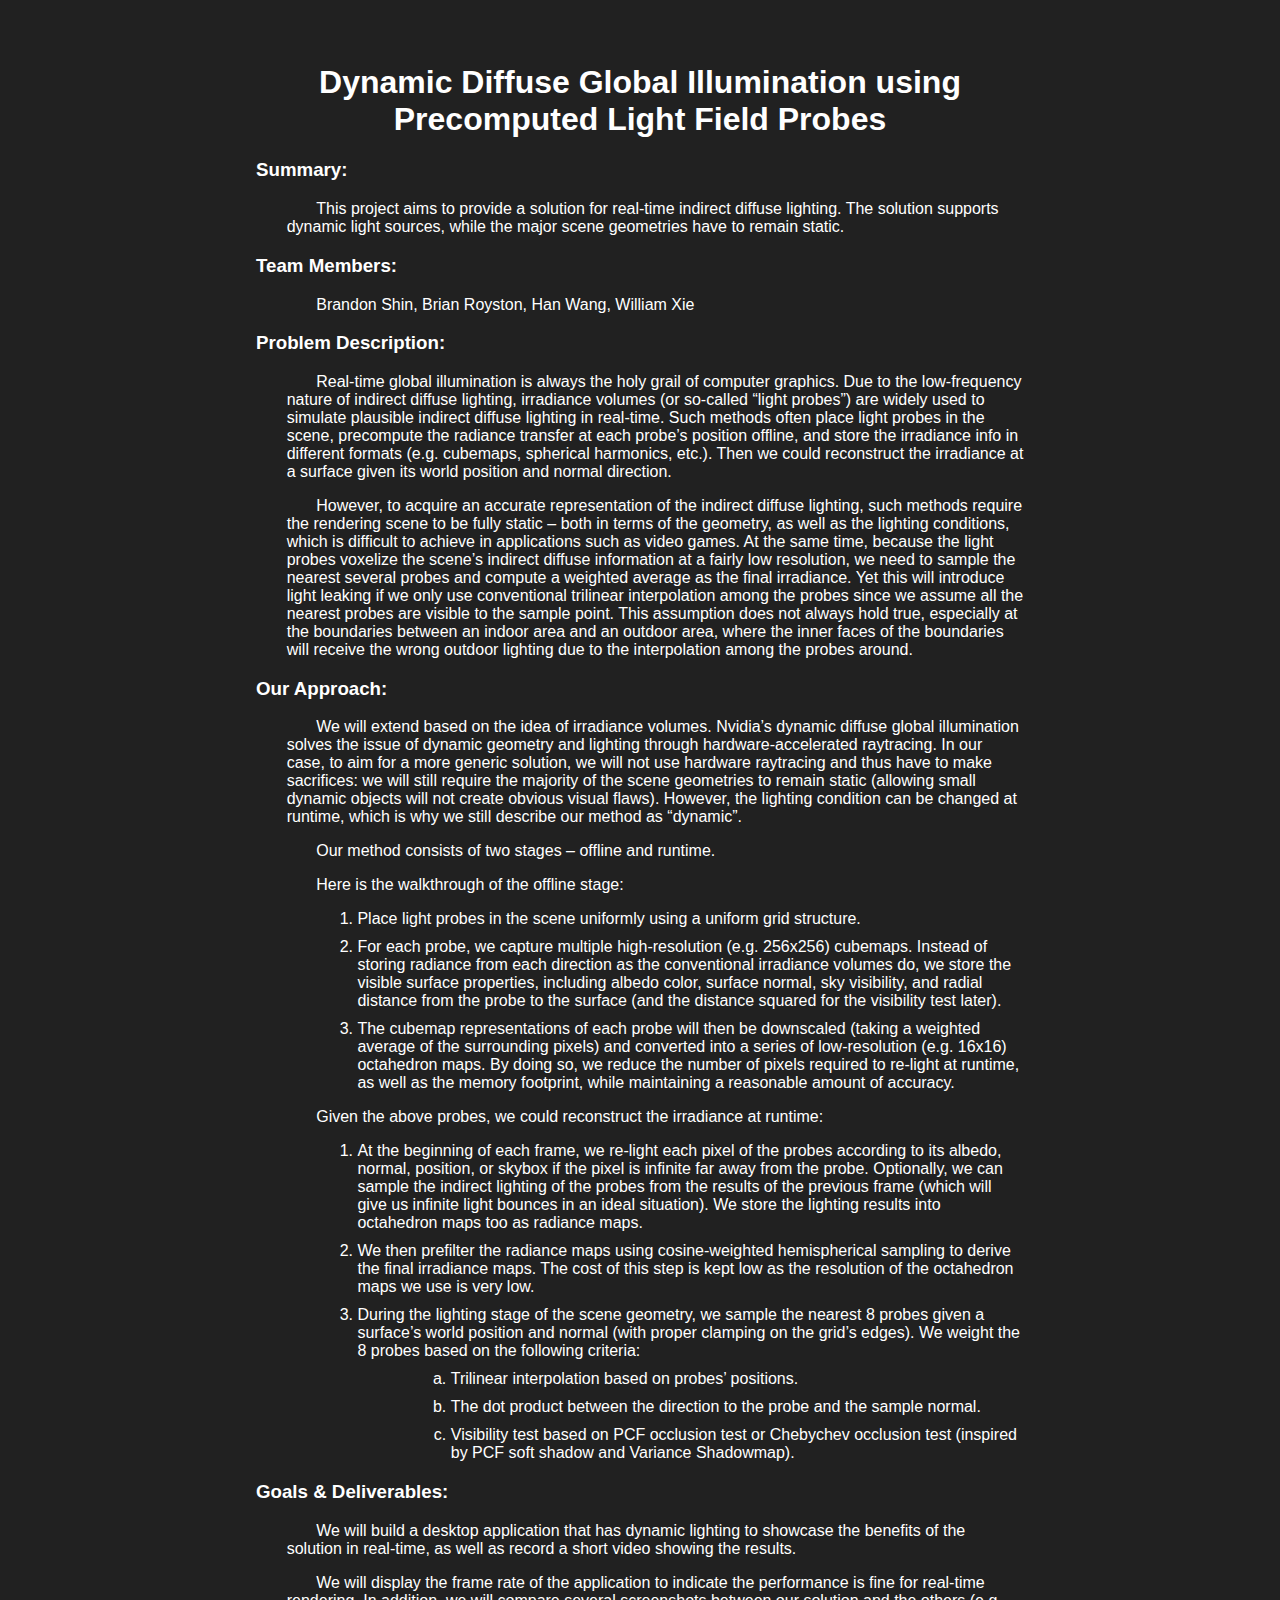
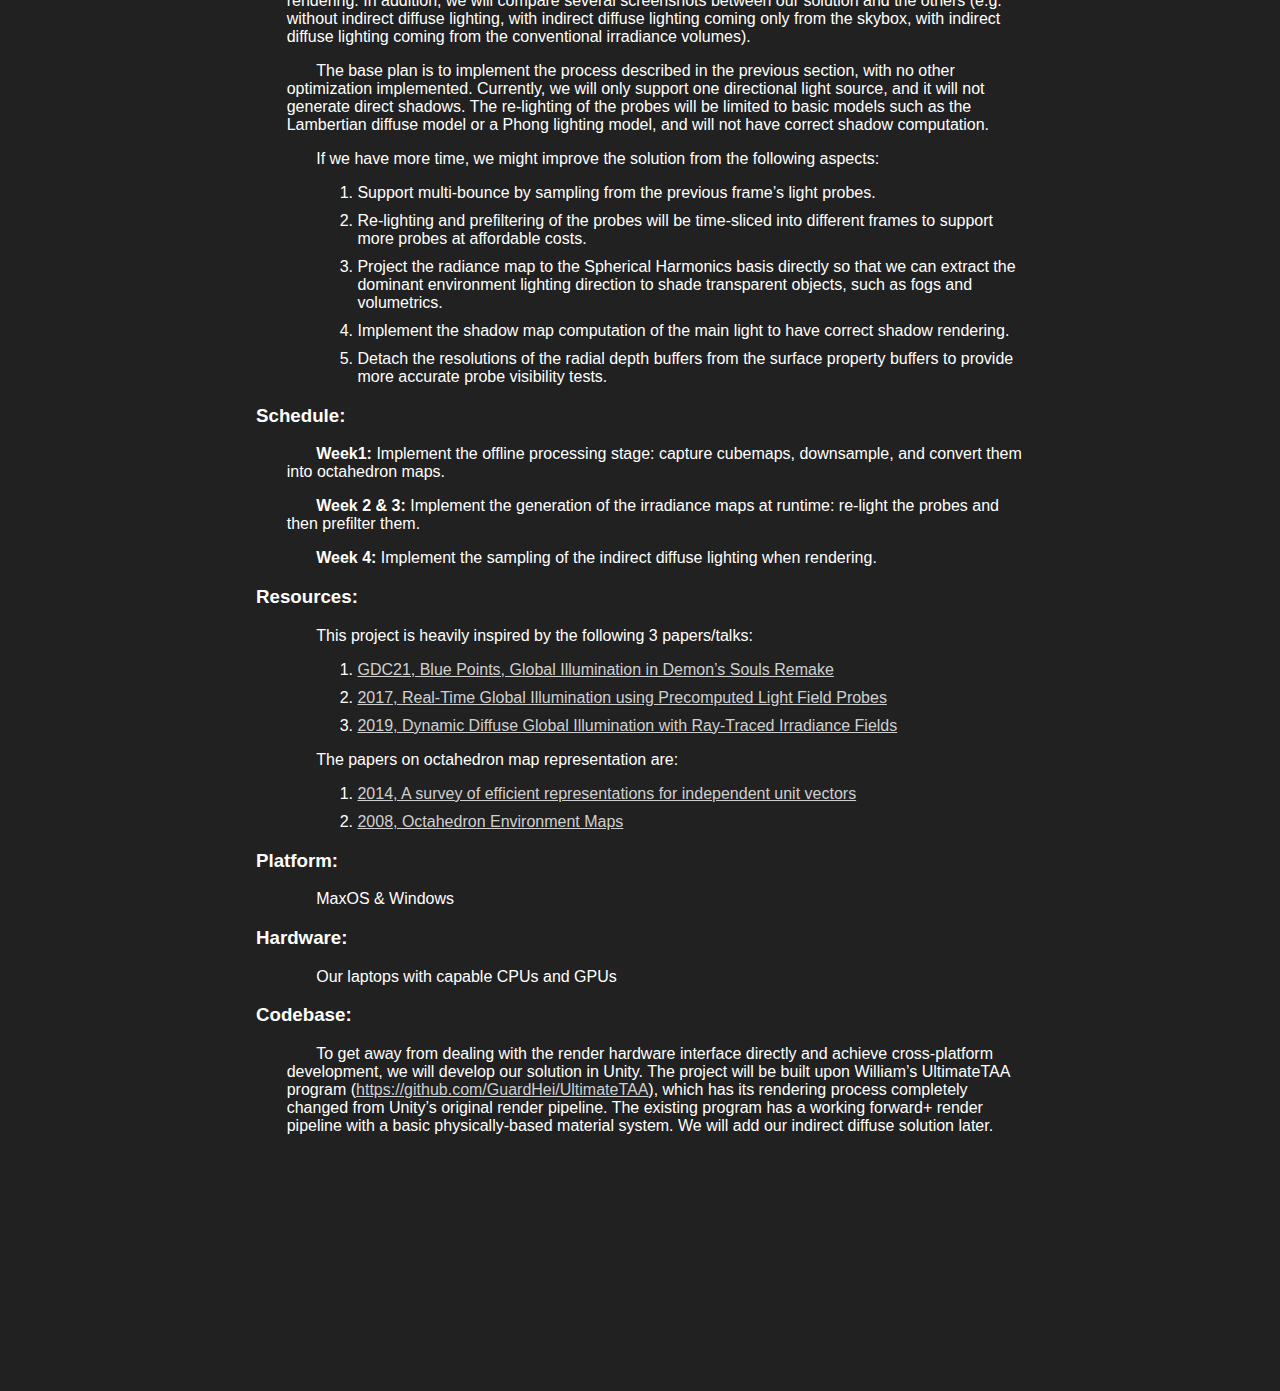
==== final_proj/index.html @ eb8ea174 "final project proposal" ====
<!DOCTYPE html>
<html>
<head>
	<link rel="stylesheet" type="text/css" href="./styles/main.css">	
</head>

<body>
	<h1>Dynamic Diffuse Global Illumination using Precomputed Light Field Probes</h1>
	<h3>Summary:</h3>
	<p>This project aims to provide a solution for real-time indirect diffuse lighting. 
        The solution supports dynamic light sources, while the major scene geometries have 
        to remain static.
    </p>

    <h3>Team Members:</h3>
    <p>Brandon Shin, Brian Royston, Han Wang, William Xie</p>

    <h3>Problem Description: </h3>
    <p>Real-time global illumination is always the holy grail of computer graphics. 
        Due to the low-frequency nature of indirect diffuse lighting, irradiance volumes 
        (or so-called “light probes”) are widely used to simulate plausible indirect diffuse 
        lighting in real-time. Such methods often place light probes in the scene, 
        precompute the radiance transfer at each probe’s position offline, and store the
        irradiance info in different formats (e.g. cubemaps, spherical harmonics, etc.).
        Then we could reconstruct the irradiance at a surface given its world position
        and normal direction.
    </p>
    <p>However, to acquire an accurate representation of the indirect diffuse lighting,
        such methods require the rendering scene to be fully static – both in terms of the 
        geometry, as well as the lighting conditions, which is difficult to achieve in 
        applications such as video games. At the same time, because the light probes voxelize 
        the scene’s indirect diffuse information at a fairly low resolution, we need to sample 
        the nearest several probes and compute a weighted average as the final irradiance. 
        Yet this will introduce light leaking if we only use conventional trilinear interpolation 
        among the probes since we assume all the nearest probes are visible to the sample point. 
        This assumption does not always hold true, especially at the boundaries between an 
        indoor area and an outdoor area, where the inner faces of the boundaries will receive 
        the wrong outdoor lighting due to the interpolation among the probes around.
    </p>

    <h3>Our Approach:</h3>
    <p> We will extend based on the idea of irradiance volumes. Nvidia’s dynamic diffuse global 
        illumination solves the issue of dynamic geometry and lighting through hardware-accelerated 
        raytracing. In our case, to aim for a more generic solution, we will not use hardware raytracing
        and thus have to make sacrifices: we will still require the majority of the scene geometries 
        to remain static (allowing small dynamic objects will not create obvious visual flaws). 
        However, the lighting condition can be changed at runtime, which is why we still describe
        our method as “dynamic”.
    </p>
    <p>Our method consists of two stages – offline and runtime.</p>
    <p>Here is the walkthrough of the offline stage:</p>

    <ol type="1">
        <li>Place light probes in the scene uniformly using a uniform grid structure.</li>
        <li>For each probe, we capture multiple high-resolution (e.g. 256x256) cubemaps. 
            Instead of storing radiance from each direction as the conventional irradiance 
            volumes do, we store the visible surface properties, including albedo color, 
            surface normal, sky visibility, and radial distance from the probe to the surface 
            (and the distance squared for the visibility test later).</li>
        <li>The cubemap representations of each probe will then be downscaled (taking a 
            weighted average of the surrounding pixels) and converted into a series of low-resolution 
            (e.g. 16x16) octahedron maps. By doing so, we reduce the number of pixels required to 
            re-light at runtime, as well as the memory footprint, while maintaining a reasonable 
            amount of accuracy.</li>
    </ol>  

    <p>Given the above probes, we could reconstruct the irradiance at runtime:</p>
    <ol type="1">
        <li>At the beginning of each frame, we re-light each pixel of the probes according to its albedo, 
            normal, position, or skybox if the pixel is infinite far away from the probe. Optionally, 
            we can sample the indirect lighting of the probes from the results of the previous frame 
            (which will give us infinite light bounces in an ideal situation). We store the lighting 
            results into octahedron maps too as radiance maps.
        </li>
        <li>We then prefilter the radiance maps using cosine-weighted hemispherical sampling to 
            derive the final irradiance maps. The cost of this step is kept low as the resolution 
            of the octahedron maps we use is very low.
        </li>
        <li>During the lighting stage of the scene geometry, we sample the nearest 8 probes given 
            a surface’s world position and normal (with proper clamping on the grid’s edges). We 
            weight the 8 probes based on the following criteria:
            <ol type = "a">
                <li>Trilinear interpolation based on probes’ positions.</li>
                <li>The dot product between the direction to the probe and the sample normal.</li>
                <li>Visibility test based on PCF occlusion test or Chebychev occlusion test 
                    (inspired by PCF soft shadow and Variance Shadowmap).</li>
            </ol>
        </li>
    </ol>

    <h3>Goals & Deliverables:</h3>
    <p>We will build a desktop application that has dynamic lighting to showcase the benefits of the 
        solution in real-time, as well as record a short video showing the results.</p>
    <p>We will display the frame rate of the application to indicate the performance is fine for 
        real-time rendering. In addition, we will compare several screenshots between our solution 
        and the others (e.g. without indirect diffuse lighting, with indirect diffuse lighting coming 
        only from the skybox, with indirect diffuse lighting coming from the conventional irradiance 
        volumes).</p>
        
    <p>The base plan is to implement the process described in the previous section, with no other 
        optimization implemented. Currently, we will only support one directional light source, and 
        it will not generate direct shadows. The re-lighting of the probes will be limited to basic 
        models such as the Lambertian diffuse model or a Phong lighting model, and will not have correct 
        shadow computation.</p>

    <p>If we have more time, we might improve the solution from the following aspects:</p>
    <ol type = "1">
        <li>Support multi-bounce by sampling from the previous frame’s light probes.</li>
        <li>Re-lighting and prefiltering of the probes will be time-sliced into different 
            frames to support more probes at affordable costs.</li>
        <li>Project the radiance map to the Spherical Harmonics basis directly so that we can 
            extract the dominant environment lighting direction to shade transparent objects, 
            such as fogs and volumetrics.</li>
        <li>Implement the shadow map computation of the main light to have correct shadow rendering.</li>
        <li>Detach the resolutions of the radial depth buffers from the surface property buffers to 
            provide more accurate probe visibility tests.</li>
    </ol>
    <h3>Schedule:</h3>
    <p><b>Week1:</b> Implement the offline processing stage: capture 
        cubemaps, downsample, and convert them into octahedron maps.</p>
    <p><b>Week 2 & 3:</b> Implement the generation of the irradiance maps at runtime: 
        re-light the probes and then prefilter them.</p>
    <p><b>Week 4:</b> Implement the sampling of the indirect diffuse lighting when rendering.</p>
    <h3>Resources:</h3>
    <p>This project is heavily inspired by the following 3 papers/talks:</p>
    <ol>
        <li><a href=https://ubm-twvideo01.s3.amazonaws.com/o1/vault/GDC+2021/Bluepoint+GDC21.pdf>
            GDC21, Blue Points, Global Illumination in Demon’s Souls Remake</a></li>
        <li><a href=https://research.nvidia.com/sites/default/files/pubs/2017-02_Real-Time-Global-Illumination/light-field-probes-final.pdf>
            2017, Real-Time Global Illumination using Precomputed Light Field Probes</a></li>
        <li><a href=https://jcgt.org/published/0008/02/01/>
            2019, Dynamic Diffuse Global Illumination with Ray-Traced Irradiance Fields</a></li>
    </ol>
    <p>The papers on octahedron map representation are:</p>
    <ol>
        <li><a href=https://jcgt.org/published/0003/02/01/>
            2014, A survey of efficient representations for independent unit vectors</a></li>
        <li><a href=https://www.semanticscholar.org/paper/Octahedron-Environment-Maps-Engelhardt-Dachsbacher/fcb9a6dbdf7b4c31f94e481cf101c83b73ea6410>
            2008, Octahedron Environment Maps</a></li>
    </ol>
    
    <h3>Platform: </h3>
    <p>MaxOS & Windows</p>
    
    <h3>Hardware:</h3>
    <p>Our laptops with capable CPUs and GPUs</p>

    <h3>Codebase:</h3>
    <p>To get away from dealing with the render hardware interface directly and achieve 
        cross-platform development, we will develop our solution in Unity. The project 
        will be built upon William’s UltimateTAA program 
        (<a href = https://github.com/GuardHei/UltimateTAA>https://github.com/GuardHei/UltimateTAA</a>), 
        which has its rendering process completely changed from Unity’s original render pipeline. 
        The existing program has a working forward+ render pipeline with a basic physically-based 
        material system. We will add our indirect diffuse solution later.
    </p>
</body>
</html>
---- final_proj/styles/main.css ----
/*
# CSS Preset
## version 1.0.0
A simple CSS preset to enable box-sizing, set some text rendering options to decrease the differences between browsers, and set a couple of nice defaults.
## Usage
    <link href=preset.css rel=stylesheet>
## Info
- author: Tommy Hodgins
- license: MIT
- website: https://github.com/tomhodgins/preset
*/

body {
    color: white; 
    background-color: #212121;
}

div.container {
display:inline-block;
}

h1 {
    text-align:center;
}
h3 {
    text-align:left;
}
p {
text-align:left;
margin-left: 4%;
text-indent: 4%;
}
ol {
  margin-left: 8%;
}
li {
  margin: 10px 0;
}
a {
  color:#d0d0d0;
}

* {
    box-sizing: border-box;
    text-rendering: optimizeLegibility;
    -webkit-font-smoothing: antialiased;
    -moz-osx-font-smoothing: grayscale;
    font-kerning: auto;
  }
  
  html {
    font-family: sans-serif;
    -webkit-text-size-adjust: 100%;
  }
  
  body {
    margin: 20%;
    margin-top: 5%;
  }
.image-list-small {
    font-family: Arial, Helvetica, sans-serif;
    margin: 0 auto;
    text-align: center;
    max-width: 640px;
    padding: 0;
  }
  
  .image-list-small li {
    display: inline-block;
    width: 181px;
    margin: 0 12px 30px;
  }
  
  
  /* Photo */
  
  .image-list-small li > a {
    display: block;
    text-decoration: none;
    background-size: cover;
    background-repeat: no-repeat;
    height: 137px;
    margin: 0;
    padding: 0;
    border: 4px solid #ffffff;
    outline: 1px solid #d0d0d0;
    box-shadow: 0 2px 1px #DDD;
    transition: .25s;
  }
  .image-list-small li > a:hover{
      transform: scale(1.1);
      transition: .25s;
  }
  
  .image-list-small .details {
    margin-top: 13px;
  }
  
  
  /* Title */
  
  .image-list-small .details h3 {
    display: block;
    font-size: 14px;
    margin: 0 0 3px 0;
    white-space: nowrap;
    overflow: hidden;
    text-overflow: ellipsis;
  }
  
  .image-list-small .details h3 a {
    color: #303030;
    text-decoration: none;
  }
  
  .image-list-small .details .image-author {
    display: block;
    color: #717171;
    font-size: 13px;
    font-weight: normal;
    margin: 0;
  }
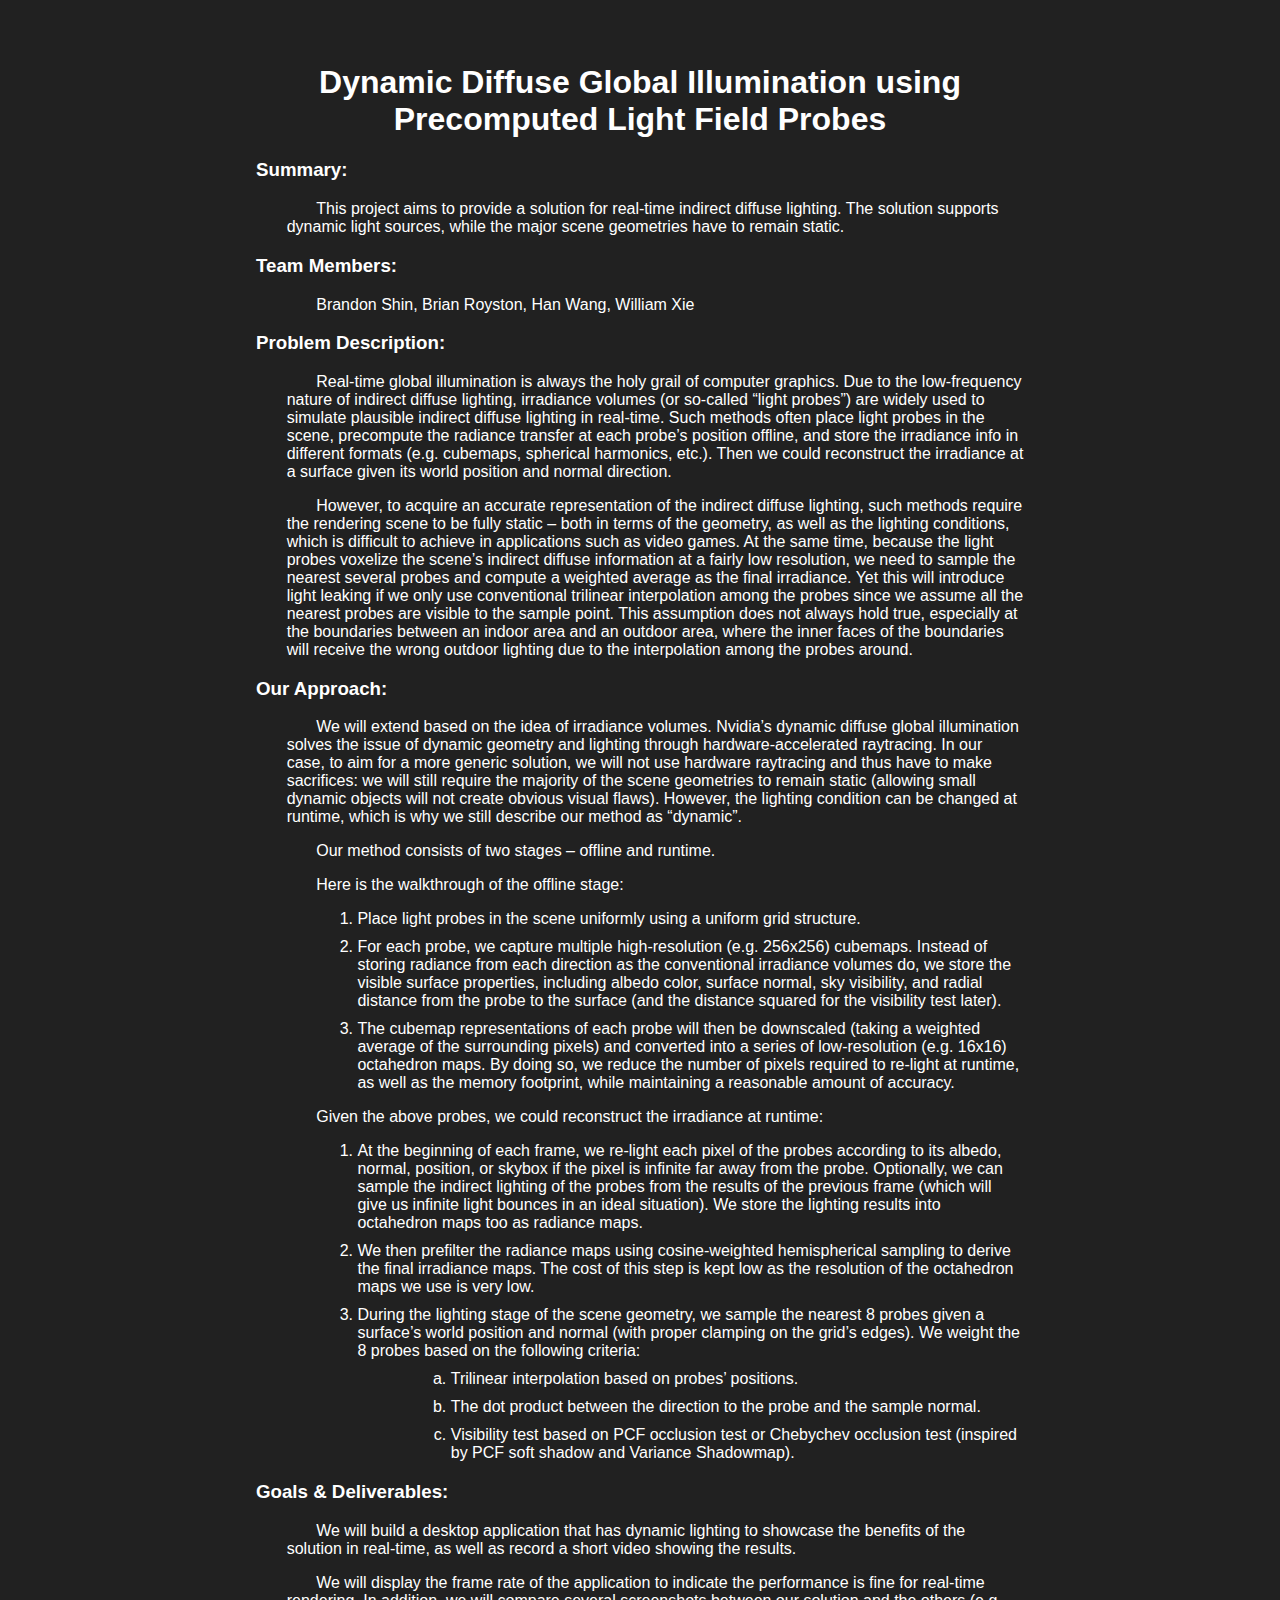
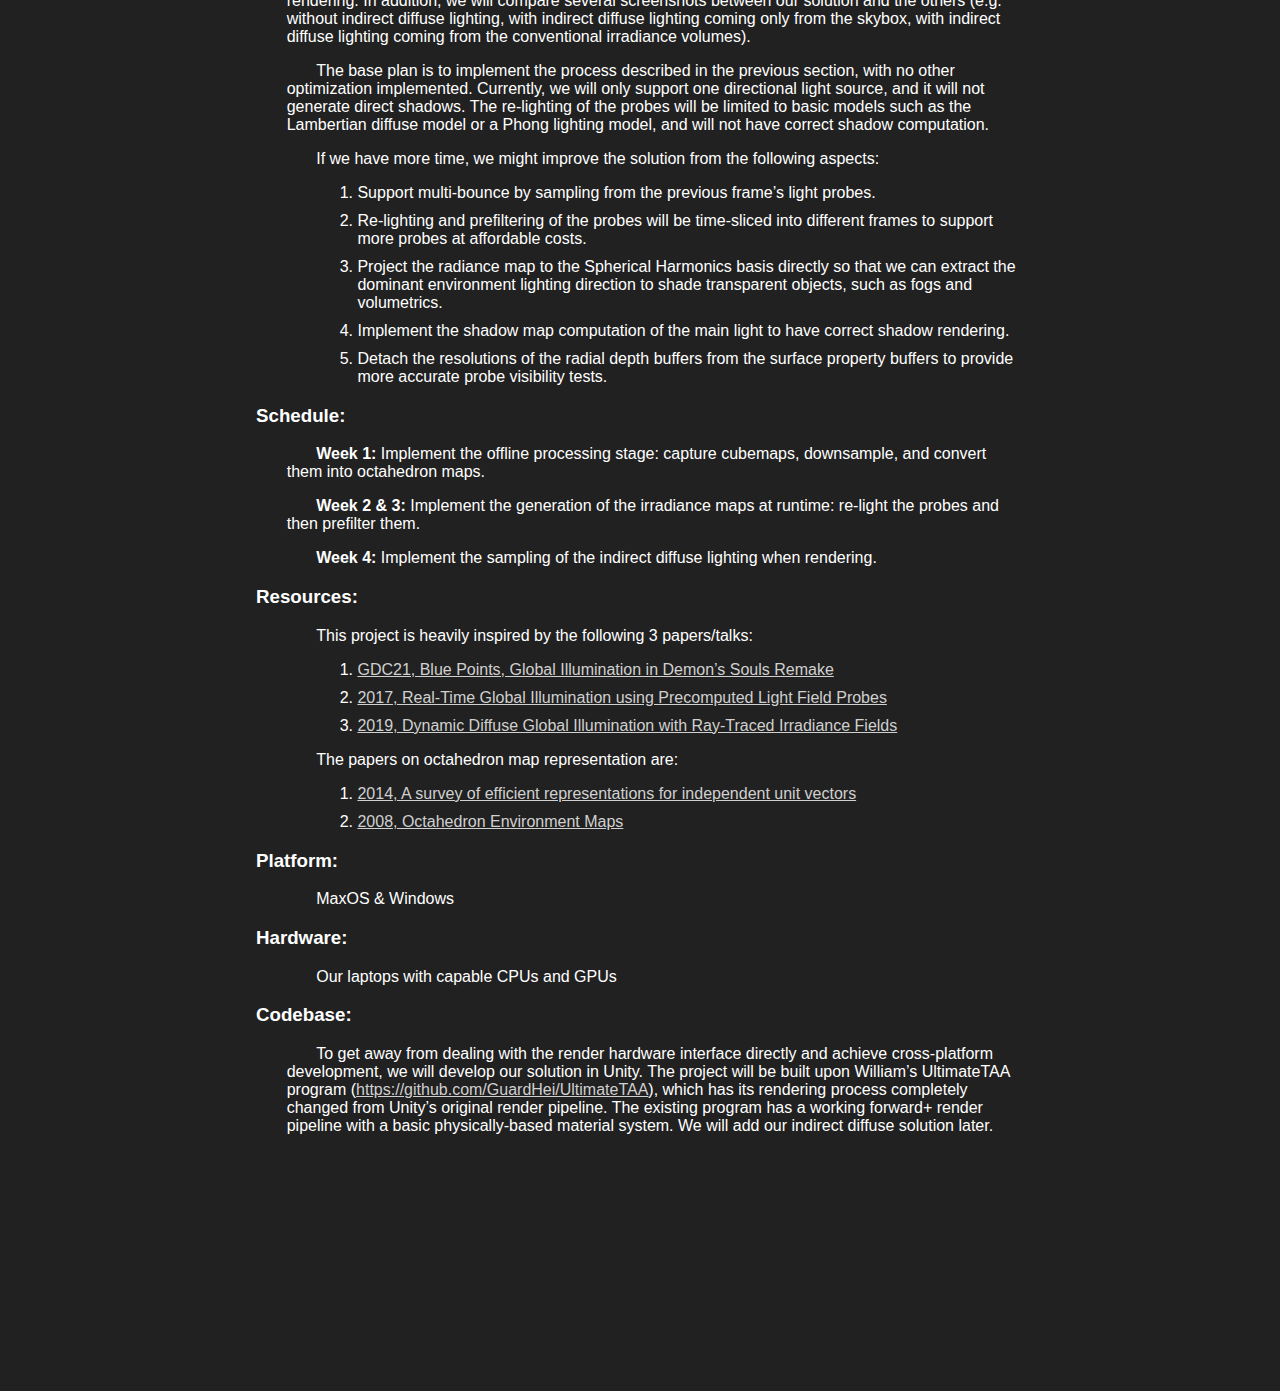
==== commit f10bbffe: "space in week 1" ====
--- a/final_proj/index.html
+++ b/final_proj/index.html
@@ -116,7 +116,7 @@
             provide more accurate probe visibility tests.</li>
     </ol>
     <h3>Schedule:</h3>
-    <p><b>Week1:</b> Implement the offline processing stage: capture 
+    <p><b>Week 1:</b> Implement the offline processing stage: capture 
         cubemaps, downsample, and convert them into octahedron maps.</p>
     <p><b>Week 2 & 3:</b> Implement the generation of the irradiance maps at runtime: 
         re-light the probes and then prefilter them.</p>
